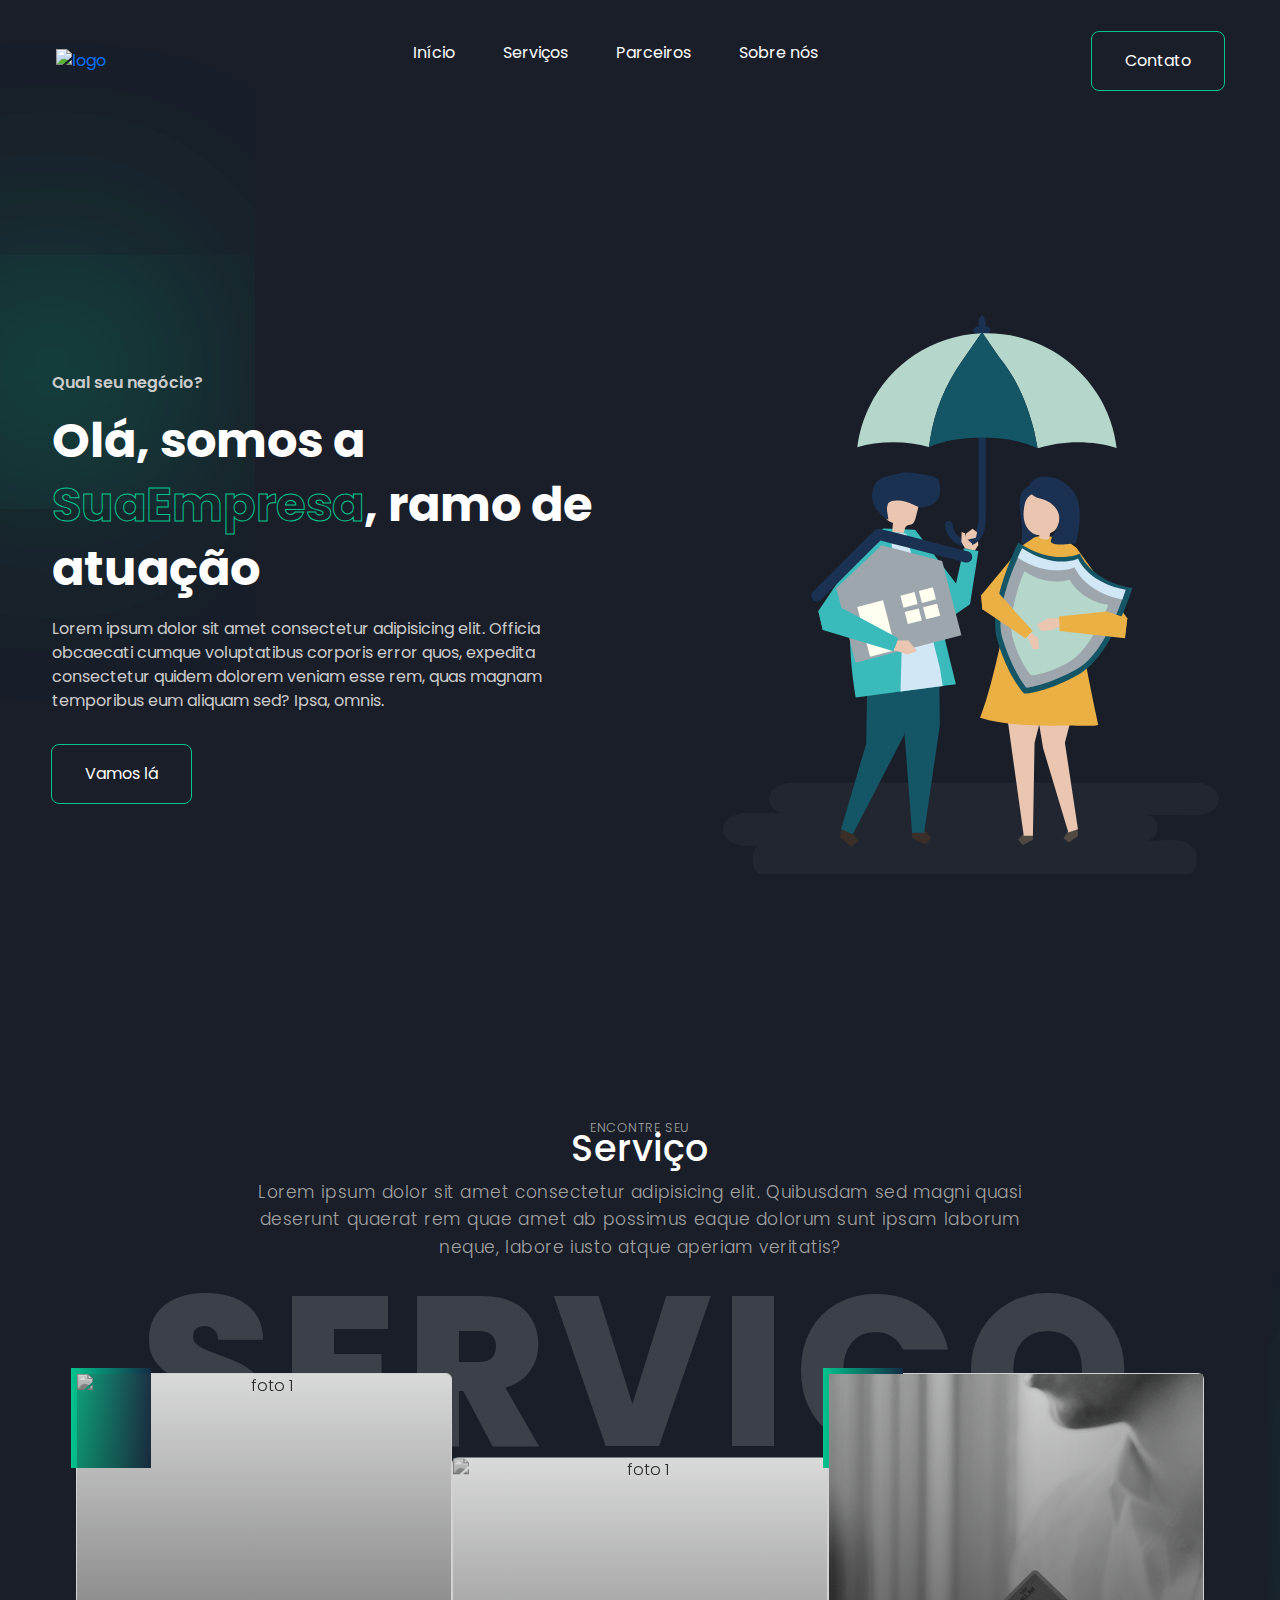
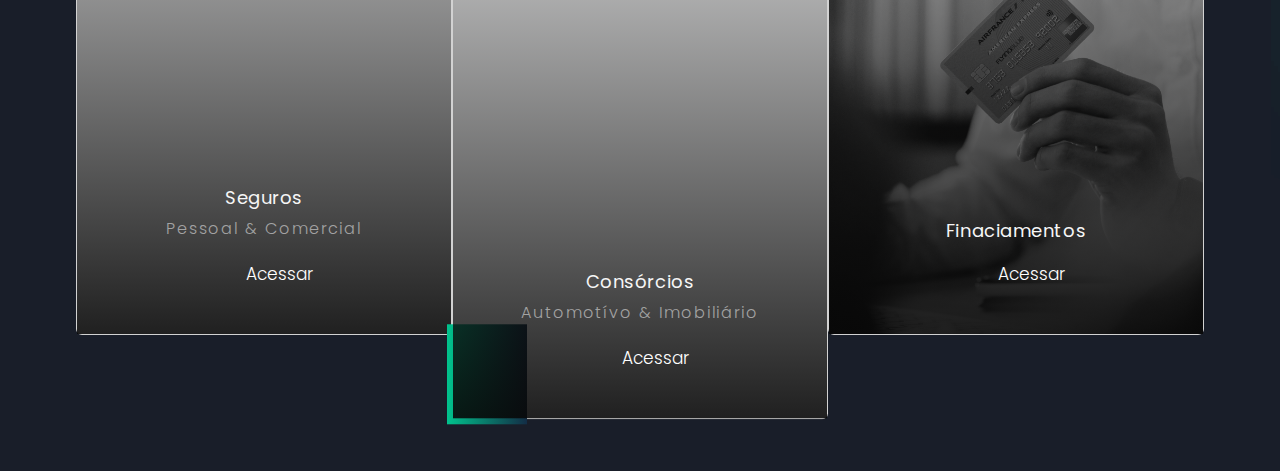
==== index.html @ ccb062fe "Add project" ====
<!DOCTYPE html>
<html lang="pt_BR">

<head>
    <meta charset="UTF-8">
    <meta name="viewport" content="width=device-width, initial-scale=1.0">
    <title>Modelo-D</title>
    <link rel="stylesheet" href="resources/bootstrap/css/bootstrap.min.css">
    <link rel="stylesheet" href="resources/assets/css/style.css">
    <link rel="stylesheet" href="resources/assets/css/service.css">

    <script src="resources/bootstrap/js/bootstrap.bundle.min.js"></script>
    <script>
        function scrollToElement(elementSelector, instance = 0) {
            // Select all elements that match the given selector
            const elements = document.querySelectorAll(elementSelector);
            // Check if there are elements matching the selector and if the requested instance exists
            if (elements.length > instance) {
                // Scroll to the specified instance of the element
                elements[instance].scrollIntoView({ behavior: 'smooth' });
            }
        }

        const link1 = document.getElementById("link1");
        const link2 = document.getElementById("link2");
        const link3 = document.getElementById("link3");

        link1.addEventListener('click', () => {
            scrollToElement('.header');
        });

        link2.addEventListener('click', () => {
            // Scroll to the second element with "header" class
            scrollToElement('.header', 1);
        });

        link3.addEventListener('click', () => {
            scrollToElement('.column');
        });
    </script>
    <script src="https://unpkg.com/boxicons@2.1.3/dist/boxicons.js"></script>
    <link rel="stylesheet" href="https://cdn.jsdelivr.net/npm/boxicons@latest/css/boxicons.min.css">
    <!-- or -->
    <link rel="stylesheet" href="https://unpkg.com/boxicons@latest/css/boxicons.min.css">

    <script src="https://cdnjs.cloudflare.com/ajax/libs/jquery/2.0.2/jquery.min.js"></script>
    <script src="resources/assets/js/animate.js"></script>
</head>

<body>
    <header>
        <nav>
            <div class="nav-logo">
                <a href="#">
                    <img src="resources/assets/img/logo.svg" alt="logo">
                </a>
            </div>

            <ul class="nav-links">
                <li class="link"><a href="#">Início</a></li>
                <li class="link"><a href="#">Serviços</a></li>
                <li class="link"><a href="#">Parceiros</a></li>
                <li class="link"><a href="#">Sobre nós</a></li>
            </ul>
            <button class="btn">Contato</button>
        </nav>
    </header>
    <main>
        <section id="hero" class="container">
            <div class="content">
                <span class="blur"></span><span class="blur"></span>
                <h4>Qual seu negócio?</h4>
                <h1>Olá, somos a <span>SuaEmpresa</span>, ramo de atuação</h1>
                <p>Lorem ipsum dolor sit amet consectetur adipisicing elit. Officia obcaecati cumque voluptatibus
                    corporis error quos, expedita consectetur quidem dolorem veniam esse rem, quas magnam temporibus eum
                    aliquam sed? Ipsa, omnis.</p>
                <button class="btn">Vamos lá</button>
            </div>
            <div class="image"><img src="resources/assets/img/hero.svg" alt="#"></div>
        </section>

        <section id="brands" class="container"></section>
        <section id="about" class="container"></section>



        <section id="services" class="container">
            <span class="blur"></span><span class="blur"></span>
            <span>encontre seu</span>
            <h2>Serviço</h2>
            <p>Lorem ipsum dolor sit amet consectetur adipisicing elit. Quibusdam sed magni quasi deserunt quaerat rem
                quae amet ab possimus eaque dolorum sunt ipsam laborum neque, labore iusto atque aperiam veritatis?</p>
            <span class="bg-watermark">serviço</span>
            <div class="cards">
                <div class="card">
                    <img src="resources/assets/img/krakenimages-Y5bvRlcCx8k-unsplash.jpg" alt="foto 1">
                    <div class="card-content">
                        <h3>Seguros</h3>
                        <p>Pessoal & Comercial</p>
                        <ul>
                            <li><a href="#">Acessar</a></li>
                        </ul>
                    </div>
                </div>
                <div class="card">
                    <img src="resources/assets/img/jonathan-borba-6sDuV840wxs-unsplash.jpg" alt="foto 1">
                    <div class="card-content">
                        <h3>Consórcios</h3>
                        <p>Automotívo & Imobiliário</p>
                        <ul>
                            <li><a href="#">Acessar</a></li>
                        </ul>
                    </div>
                </div>
                <div class="card">
                    <img src="./resources/assets/img/cardmapr-nl-i-t4zL1Nqc0-unsplash.jpg" alt="foto 1">
                    <div class="card-content">
                        <h3>Finaciamentos</h3>
                        <p></p>
                        <ul>
                            <li><a href="#">Acessar</a></li>
                        </ul>
                    </div>
                </div>
            </div>
        </section>
        <section id="contact" class="container"></section>
    </main>
    <footer></footer>
</body>

</html>
---- resources/assets/css/style.css ----
@import url("https://fonts.googleapis.com/css2?family=Poppins:wght@300;400;500;600;700;800&display=swap");

* {
  padding: 0;
  margin: 0;
  outline: none;
  border: none;
  box-sizing: border-box;
}
:root {
  --dark: rgb(25, 30, 41);
  --primary: rgb(19, 45, 70);
  --secondary: rgb(1, 195, 141);
}
a {
  text-decoration: none;
}

body {
  font-family: "Poppins", sans-serif;
  background: var(--dark);
}

nav {
  max-width: 1200px;
  margin: auto;
  padding: 2rem 1rem;
  display: flex;
  align-items: center;
  justify-content: space-between;
  gap: 2rem;
}

.nav-logo {
  max-width: 100px;
}

.nav-links {
  list-style: none;
  display: flex;
  align-items: center;
  gap: 3rem;
}

.link a {
  position: relative;
  padding-bottom: 0.75rem;
  color: #fff;
}

.link a::after {
  content: "";
  position: absolute;
  height: 2px;
  width: 0;
  bottom: 0;
  left: 0;
  background-color: var(--secondary);
  transition: all 0.3s ease;
}

.link a:hover::after {
  width: 70%;
}

.btn {
  padding: 1rem 2rem;
  font-size: 1rem;
  color: #fff;
  background: none;
  outline: 1px solid var(--secondary);
  border-radius: 7px;
  cursor: pointer;
  transition: all 0.3s ease;
}

.btn:hover {
  color: var(--secondary);
  border-radius: 0;
}
.container {
  max-width: 1200px;
  margin: auto;
  pad: 5rem 2rem;
}
.blur {
  position: absolute;
  box-shadow: 0 0 1000px 50px var(--secondary);
  z-index: -100;
}
#hero {
  height: 100vh;
  position: relative;
  padding-top: 2rem;
  display: grid;
  grid-template-columns: repeat(2, 1fr);
  align-items: center;
  gap: 2rem;
}
#hero .content h4 {
  margin-bottom: 1rem;
  color: #ccc;
  font-size: 1rem;
  font-weight: 600;
}
#hero .content h1 {
  color: #fff;
  margin-bottom: 1rem;
  font-size: 3rem;
  font-weight: 700;
  line-height: 4rem;
}
#hero .content h1 span {
  -webkit-text-fill-color: transparent;
  -webkit-text-stroke: 1px var(--secondary);
}
#hero .content p {
  margin-bottom: 2rem;
  color: #ccc;
}
#hero .image {
  position: relative;
  pointer-events: none;
}
section .header {
  margin-bottom: 1rem;
  color: #fff;
  text-align: center;
  font-size: 2.25rem;
  font-weight: 600;
}
#services .blur {
  top: 1500px;
  left: 1500px;
}
.services {
  margin-top: 4rem;
  display: grid;
  grid-template-columns: repeat(3, 1fr);
  gap: 2rem;
}
.services .card {
  background: rgba(12, 15, 20, 0.5);
  padding: 1rem;
  border: 2px solid --primary;
  transition: all 0.3s ease;
}
.services .card:hover {
  border-color: var(--secondary);
}
.services .card span {
  display: inline-block;
  background-color: var(--secondary);
  padding: 2px 9px;
  margin-bottom: 2rem;
  font-size: 1.75rem;
  color: #fff;
  border-radius: 5px;
  width: fit-content;
}
.services .card h4 {
  margin-bottom: 1rem;
  color: #fff;
  font-size: 1.2rem;
  font-weight: 600;
}
.services .card p {
  color: #ccc;
  margin-bottom: 1px;
}
.services .card a {
  color: #fff;
  transition: all 0.3s ease;
}
.services .card a:hover {
  color: var(--secondary);
}

@media (width < 900px) {
  .nav-links {
    display: none;
  }
  header {
    grid-template-columns: repeat(1, 1fr);
  }
  header .image {
    grid-area: 1/1/2/2;
  }
  .features {
    grid-template-columns: repeat(2, 1fr);
  }
  .pricing {
    grid-template-columns: repeat(2, 1fr);
  }
  footer {
    grid-template-columns: 1fr 200px;
  }
}

@media (width < 600px) {
  header .image::before {
    display: none;
  }

  .features {
    grid-template-columns: repeat(1, 1fr);
  }

  .pricing {
    grid-template-columns: repeat(1, 1fr);
  }

  footer {
    grid-template-columns: 1fr 150px;
  }
}
---- resources/assets/css/service.css ----
#services {
  font-family: "Poppins", sans-serif;
  font-weight: 300;
  font-style: normal;
  padding-block: min(20vh, 6rem);
  text-align: center;
  width: calc(min(90rem, 90%));
  margin-inline: auto;
}
#services span,
#services p,
#services h2,
#services h3 {
  letter-spacing: 0.035rem;
}
#services p {
  line-height: 1.6;
  color: #a3a3a3;
  max-width: 50rem;
  margin: 0 auto;
  font-size: clamp(0.9rem, 0.825rem + 0.3vw, 1.2rem);
}

#services .bg-watermark {
  color: #ffffff27;
  font-size: clamp(6rem, 1.3333rem + 14.9333vw, 20rem);
  font-weight: 800;
  position: absolute;
  z-index: -1;
  left: 50%;
  transform: translatex(-50%) translatey(-15%);
  user-select: none;
  letter-spacing: 0.5rem;
}
#services span {
  text-transform: uppercase;
  display: block;
  font-size: 0.8rem;
  color: #a3a3a3;
}
#services h2 {
  font-size: clamp(1.5rem, 1rem + 1.6vw, 5rem);
  margin-top: -0.625rem;
  color: #fff;
}
#services .cards {
  margin-top: 7rem;
  display: grid;
  grid-template-columns: repeat(auto-fit, minmax(min(12rem, 100%), 1fr));
  gap: 2rem;
}
@media screen and (min-width: 51rem) {
  #services .cards {
    gap: 0;
    padding-bottom: 2.5rem;
  }
}
#services .cards .card {
  position: relative;
  cursor: pointer;
}
#services .cards .card h3,
#services .cards .card p {
  text-transform: capitalize;
}
#services .cards .card h3 {
  font-size: clamp(1rem, 0.9167rem + 0.2667vw, 1.25rem);
  font-weight: 400;
  color: #f6f6f6;
}
#services .cards .card p {
  font-size: clamp(0.85rem, 0.75rem + 0.32vw, 1.15rem);
  letter-spacing: 0.12rem;
  font-weight: 300;
  max-width: 100%;
}
#services .cards .card::before {
  position: absolute;
  content: "";
  width: 5rem;
  height: 6.25rem;
  z-index: 0;
  transition: 0.3s ease-in-out;
  background: rgb(1, 195, 141);
  background: -webkit-linear-gradient(
    to left,
    rgb(1, 195, 141),
    rgb(19, 45, 70)
  );
  background: linear-gradient(to right, rgb(1, 195, 141), rgb(19, 45, 70));
  top: -0.375rem;
  left: -0.375rem;
}
#services .cards .card::after {
  position: absolute;
  inset: 0;
  content: "";
  width: 100%;
  height: 100%;
  background: #232526;
  background: -webkit-linear-gradient(
    to bottom,
    rgba(65, 67, 69, 0.2),
    rgba(8, 8, 8, 0.9)
  );
  background: linear-gradient(
    to bottom,
    rgba(65, 67, 69, 0.2),
    rgba(8, 8, 8, 0.9)
  );
}
#services .cards .card img {
  filter: grayscale(100%);
  transition: 0.5s ease;
}
#services .cards .card-content {
  position: absolute;
  bottom: 0;
  z-index: 99;
  left: 0;
  color: #fff;
  width: 100%;
  padding: 1.875rem 1.25rem;
  text-align: center;

}

#services .cards .card-content ul {
  list-style-type: none;
  margin-top: 1.25rem;
  list-style: none;
}

#services .cards .card-content ul a {
  color: #fff;
  font-size: clamp(0.9rem, 0.825rem + 0.3vw, 1.2rem);
}
#services .cards .card-content ul a:hover {
  color: rgb(1, 195, 141);
}
#services .cards .card:hover img {
  filter: grayscale(0%);
}
#services .cards .card:hover::before {
  transform: scale(1.03);
}
#services .cards .card:nth-child(1)::before {
  top: -0.375rem;
  left: -0.375rem;
}
@media screen and (min-width: 31.25rem) {
  #services .cards .card:nth-child(2) {
    transform: translatey(15%);
  }
}
#services .cards .card:nth-child(2)::before {
  bottom: -0.375rem;
  left: -0.375rem;
  top: auto;
}
#services .cards .card:nth-child(3)::before {
  top: -0.375rem;
  left: -0.375rem;
}
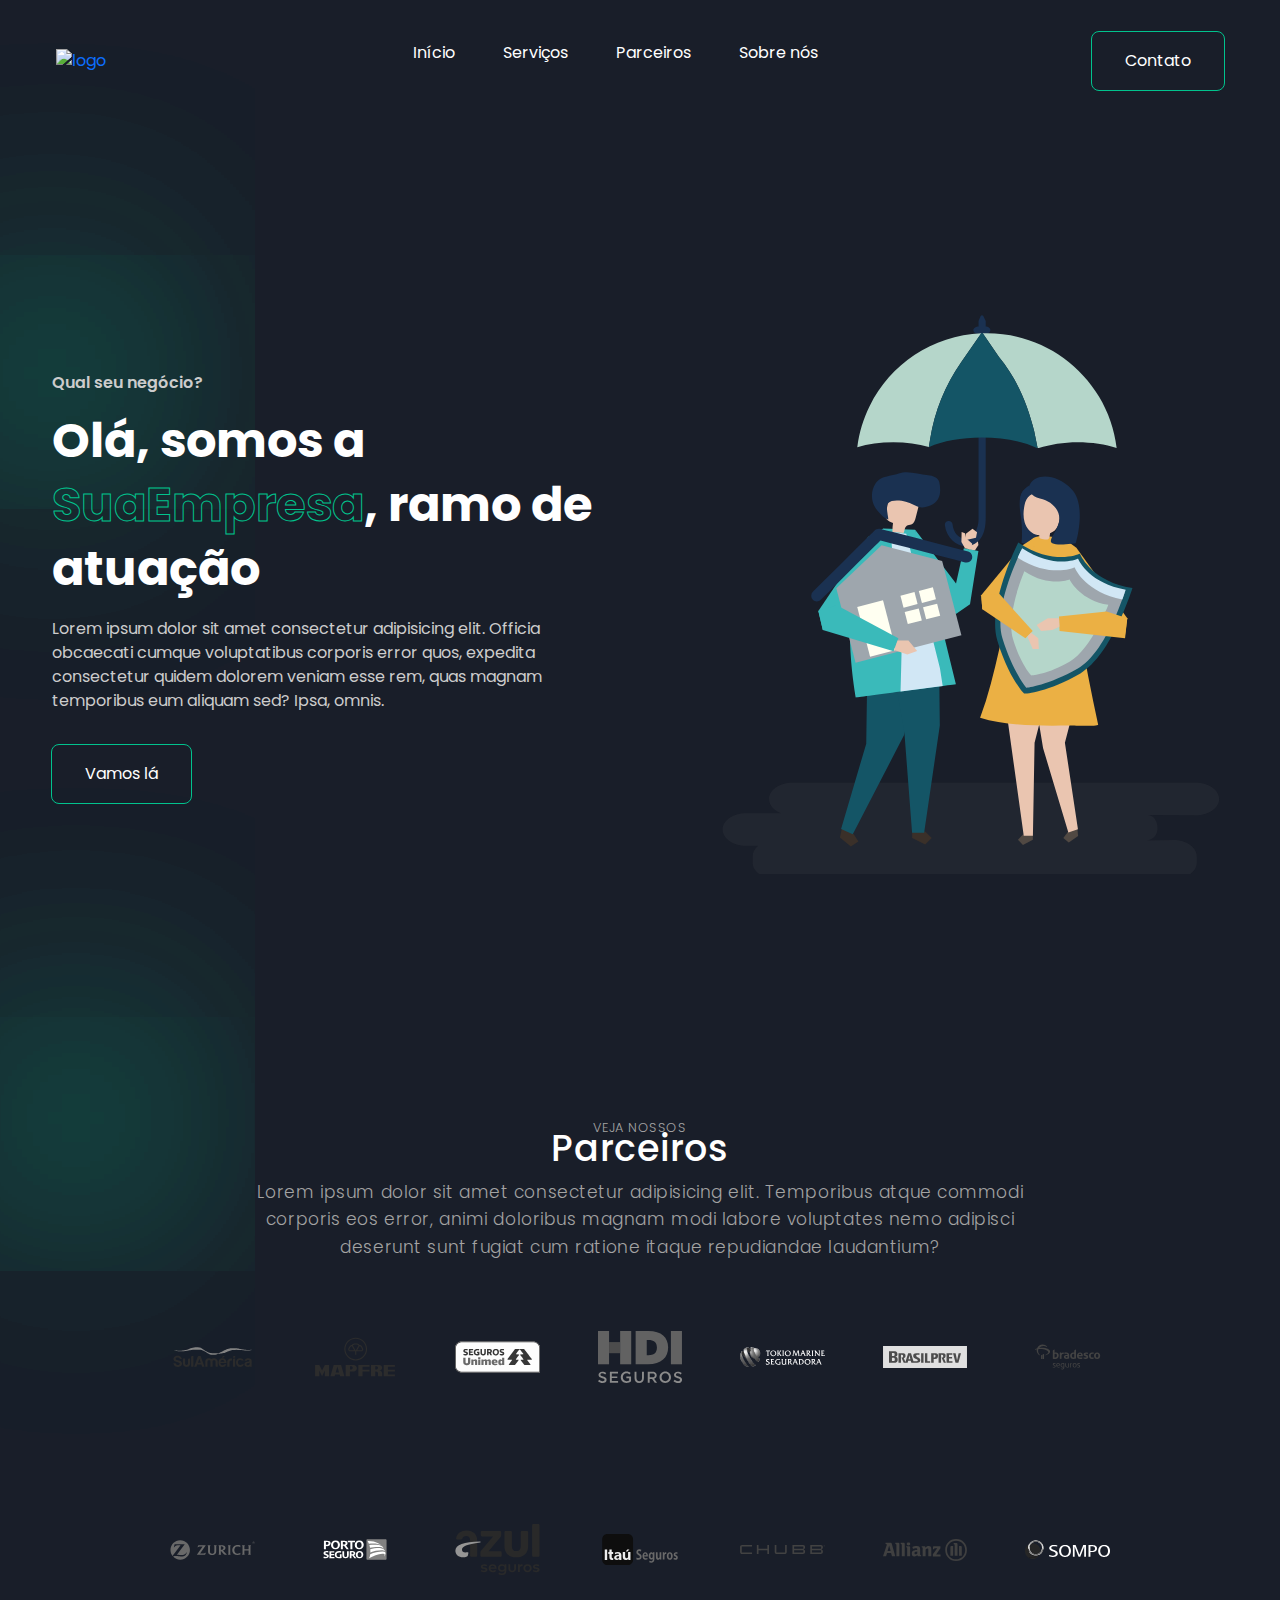
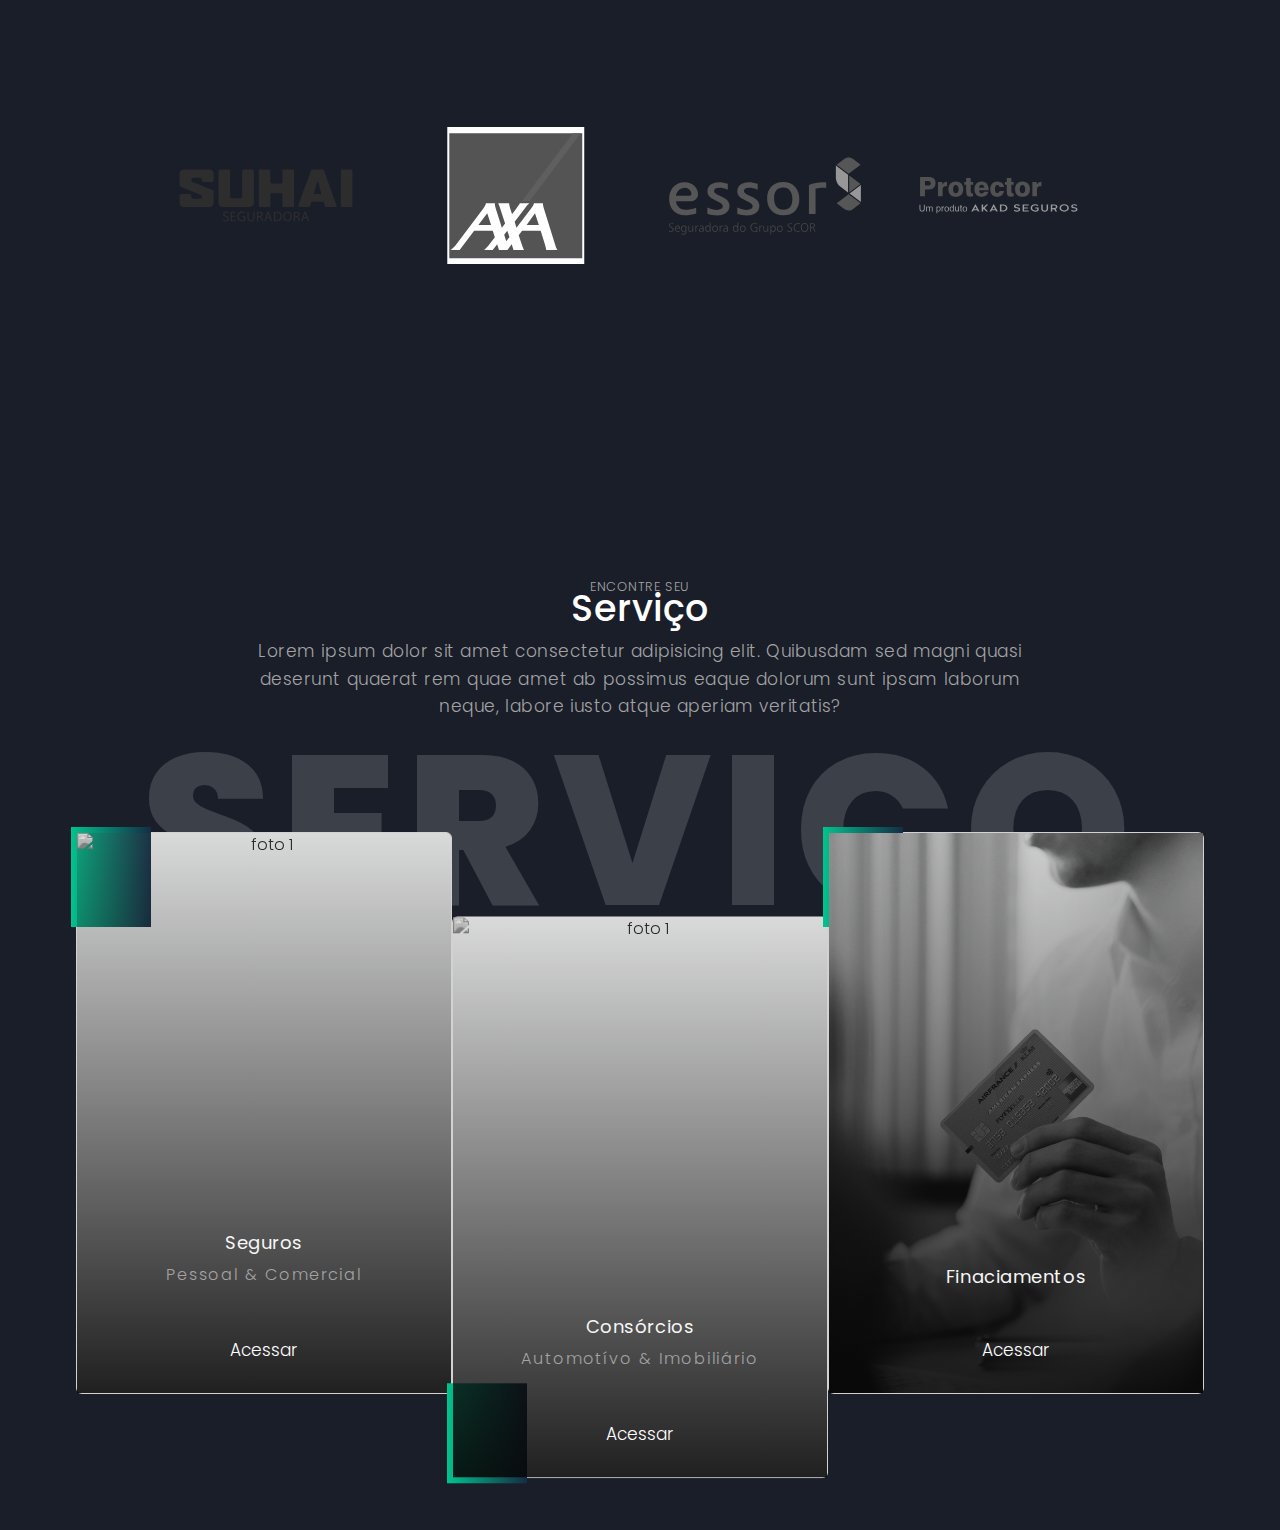
==== commit 6c4f3bee: "Add brands" ====
--- a/index.html
+++ b/index.html
@@ -79,13 +79,81 @@
             <div class="image"><img src="resources/assets/img/hero.svg" alt="#"></div>
         </section>
 
-        <section id="brands" class="container"></section>
+        <section id="brands" class="container">
+            <span class="blur"></span><span class="blur"></span>
+            <span>veja nossos</span>
+            <h2>Parceiros</h2>
+            <p>Lorem ipsum dolor sit amet consectetur adipisicing elit. Temporibus atque commodi corporis eos error,
+                animi doloribus magnam modi labore voluptates nemo adipisci deserunt sunt fugiat cum ratione itaque
+                repudiandae laudantium?</p>
+            <div class="brands">
+                <div class="item">
+                    <img src="resources/assets/img/brands/sulamerica.svg" alt="marca-1">
+                </div>
+                <div class="item">
+                    <img src="resources/assets/img/brands/mapfre.svg" alt="marca-1">
+                </div>
+                <div class="item">
+                    <img src="resources/assets/img/brands/unimed.svg" alt="marca-1">
+                </div>
+                <div class="item">
+                    <img src="resources/assets/img/brands/hdi.svg" alt="marca-1">
+                </div>
+                <div class="item">
+                    <img src="resources/assets/img/brands/tokiomarine.svg" alt="marca-1">
+                </div>
+                <div class="item">
+                    <img src="resources/assets/img/brands/brasilprev.svg" alt="marca-1">
+                </div>
+                <div class="item">
+                    <img src="resources/assets/img/brands/bradesco.svg" alt="marca-1">
+                </div>
+            </div>
+            <div class="brands">
+                <div class="item">
+                    <img src="resources/assets/img/brands/zurich.svg" alt="marca-1">
+                </div>
+                <div class="item">
+                    <img src="resources/assets/img/brands/porto-seguro-logo.svg" alt="marca-1">
+                </div>
+                <div class="item">
+                    <img src="resources/assets/img/brands/azul-seguros.svg" alt="marca-1">
+                </div>
+                <div class="item">
+                    <img src="resources/assets/img/brands/itau.svg" alt="marca-1">
+                </div>
+                <div class="item">
+                    <img src="resources/assets/img/brands/chubb-4.svg" alt="marca-1">
+                </div>
+                <div class="item">
+                    <img src="resources/assets/img/brands/allianz-2.svg" alt="marca-1">
+                </div>
+                <div class="item">
+                    <img src="resources/assets/img/brands/sompo.svg" alt="marca-1">
+                </div>
+            </div>
+            <div class="brands">
+                <div class="item">
+                    <img src="resources/assets/img/brands/suhai.svg" alt="marca-1">
+                </div>
+                <div class="item">
+                    <img src="resources/assets/img/brands/axa-768.svg" alt="marca-1">
+                </div>
+                <div class="item">
+                    <img src="resources/assets/img/brands/essor.svg" alt="marca-1">
+                </div>
+                <div class="item">
+                    <img src="resources/assets/img/brands/protector.svg" alt="marca-1">
+                </div>
+
+            </div>
+        </section>
         <section id="about" class="container"></section>
 
 
 
         <section id="services" class="container">
-            <span class="blur"></span><span class="blur"></span>
+            <!-- <span class="blur"></span><span class="blur"></span> -->
             <span>encontre seu</span>
             <h2>Serviço</h2>
             <p>Lorem ipsum dolor sit amet consectetur adipisicing elit. Quibusdam sed magni quasi deserunt quaerat rem
@@ -97,9 +165,9 @@
                     <div class="card-content">
                         <h3>Seguros</h3>
                         <p>Pessoal & Comercial</p>
-                        <ul>
-                            <li><a href="#">Acessar</a></li>
-                        </ul>
+                        <div class="link">
+                            <a href="#">Acessar</a>
+                        </div>
                     </div>
                 </div>
                 <div class="card">
@@ -107,9 +175,9 @@
                     <div class="card-content">
                         <h3>Consórcios</h3>
                         <p>Automotívo & Imobiliário</p>
-                        <ul>
-                            <li><a href="#">Acessar</a></li>
-                        </ul>
+                        <div class="link">
+                            <a href="#">Acessar</a>
+                        </div>
                     </div>
                 </div>
                 <div class="card">
@@ -117,9 +185,9 @@
                     <div class="card-content">
                         <h3>Finaciamentos</h3>
                         <p></p>
-                        <ul>
-                            <li><a href="#">Acessar</a></li>
-                        </ul>
+                        <div class="link">
+                            <a href="#">Acessar</a>
+                        </div>
                     </div>
                 </div>
             </div>
--- a/resources/assets/css/style.css
+++ b/resources/assets/css/style.css
@@ -129,51 +129,78 @@
   font-size: 2.25rem;
   font-weight: 600;
 }
+#brands {
+  font-family: "Poppins", sans-serif;
+  font-weight: 300;
+  font-style: normal;
+  padding-block: min(20vh, 6rem);
+  text-align: center;
+  width: calc(min(90rem, 90%));
+  margin-inline: auto;
+}
+#brands span,
+#brands p,
+#brands h2,
+#brands h3 {
+  letter-spacing: 0.035rem;
+}
+#brands span {
+  text-transform: uppercase;
+  display: block;
+  font-size: 0.8rem;
+  color: #a3a3a3;
+}
+#brands p {
+  line-height: 1.6;
+  color: #a3a3a3;
+  max-width: 50rem;
+  margin: 0 auto;
+  font-size: clamp(0.9rem, 0.825rem + 0.3vw, 1.2rem);
+}
+#brands h2 {
+  font-size: clamp(1.5rem, 1rem + 1.6vw, 5rem);
+  margin-top: -0.625rem;
+  color: #fff;
+}
+/* #brands .blur {
+  top: 1500px;
+  left: 1000px;
+} */
+
+.brands {
+  padding: 0 80px;
+  margin: 40px 0 80px;
+  display: flex;
+  gap: 30px;
+}
+
+.brands .item {
+  background: none;
+  display: flex;
+  align-items: center;
+  width: 25%;
+  gap: 14px;
+  padding: 14px;
+  border-radius: 18px;
+  cursor: pointer;
+  transition: all 0.3s ease;
+}
+
+.brands .item img {
+  width: 100%;
+  filter: grayscale(100%);
+  transition: all 0.3s ease;
+}
+.brands .item img:hover {
+  filter: grayscale(0);
+}
+.brands .item .info p {
+  font-size: 14px;
+  margin-top: 8px;
+}
 #services .blur {
-  top: 1500px;
-  left: 1500px;
-}
-.services {
-  margin-top: 4rem;
-  display: grid;
-  grid-template-columns: repeat(3, 1fr);
-  gap: 2rem;
-}
-.services .card {
-  background: rgba(12, 15, 20, 0.5);
-  padding: 1rem;
-  border: 2px solid --primary;
-  transition: all 0.3s ease;
-}
-.services .card:hover {
-  border-color: var(--secondary);
-}
-.services .card span {
-  display: inline-block;
-  background-color: var(--secondary);
-  padding: 2px 9px;
-  margin-bottom: 2rem;
-  font-size: 1.75rem;
-  color: #fff;
-  border-radius: 5px;
-  width: fit-content;
-}
-.services .card h4 {
-  margin-bottom: 1rem;
-  color: #fff;
-  font-size: 1.2rem;
-  font-weight: 600;
-}
-.services .card p {
-  color: #ccc;
-  margin-bottom: 1px;
-}
-.services .card a {
-  color: #fff;
-  transition: all 0.3s ease;
-}
-.services .card a:hover {
-  color: var(--secondary);
+  top: 2300px;
+  left: 1600px;
 }
 
 @media (width < 900px) {
@@ -214,9 +241,3 @@
     grid-template-columns: 1fr 150px;
   }
 }
-
-
-
-
-
-
--- a/resources/assets/css/service.css
+++ b/resources/assets/css/service.css
@@ -20,7 +20,6 @@
   margin: 0 auto;
   font-size: clamp(0.9rem, 0.825rem + 0.3vw, 1.2rem);
 }
-
 #services .bg-watermark {
   color: #ffffff27;
   font-size: clamp(6rem, 1.3333rem + 14.9333vw, 20rem);
@@ -28,7 +27,7 @@
   position: absolute;
   z-index: -1;
   left: 50%;
-  transform: translatex(-50%) translatey(-15%);
+  transform: translateX(-50%) translateY(-15%);
   user-select: none;
   letter-spacing: 0.5rem;
 }
@@ -81,12 +80,6 @@
   height: 6.25rem;
   z-index: 0;
   transition: 0.3s ease-in-out;
-  background: rgb(1, 195, 141);
-  background: -webkit-linear-gradient(
-    to left,
-    rgb(1, 195, 141),
-    rgb(19, 45, 70)
-  );
   background: linear-gradient(to right, rgb(1, 195, 141), rgb(19, 45, 70));
   top: -0.375rem;
   left: -0.375rem;
@@ -97,12 +90,6 @@
   content: "";
   width: 100%;
   height: 100%;
-  background: #232526;
-  background: -webkit-linear-gradient(
-    to bottom,
-    rgba(65, 67, 69, 0.2),
-    rgba(8, 8, 8, 0.9)
-  );
   background: linear-gradient(
     to bottom,
     rgba(65, 67, 69, 0.2),
@@ -113,6 +100,27 @@
   filter: grayscale(100%);
   transition: 0.5s ease;
 }
+#services .cards .card:hover img {
+  filter: grayscale(0%);
+}
+#services .cards .card:hover::before {
+  transform: scale(1.03);
+}
+#services .cards .card:nth-child(1)::before,
+#services .cards .card:nth-child(3)::before {
+  top: -0.375rem;
+  left: -0.375rem;
+}
+#services .cards .card:nth-child(2)::before {
+  bottom: -0.375rem;
+  left: -0.375rem;
+  top: auto;
+}
+@media screen and (min-width: 31.25rem) {
+  #services .cards .card:nth-child(2) {
+    transform: translateY(15%);
+  }
+}
 #services .cards .card-content {
   position: absolute;
   bottom: 0;
@@ -122,43 +130,9 @@
   width: 100%;
   padding: 1.875rem 1.25rem;
   text-align: center;
-
 }
-
-#services .cards .card-content ul {
-  list-style-type: none;
-  margin-top: 1.25rem;
-  list-style: none;
-}
-
-#services .cards .card-content ul a {
+#services .cards .card-content .link {
+  margin-top: 50px;
   color: #fff;
   font-size: clamp(0.9rem, 0.825rem + 0.3vw, 1.2rem);
 }
-#services .cards .card-content ul a:hover {
-  color: rgb(1, 195, 141);
-}
-#services .cards .card:hover img {
-  filter: grayscale(0%);
-}
-#services .cards .card:hover::before {
-  transform: scale(1.03);
-}
-#services .cards .card:nth-child(1)::before {
-  top: -0.375rem;
-  left: -0.375rem;
-}
-@media screen and (min-width: 31.25rem) {
-  #services .cards .card:nth-child(2) {
-    transform: translatey(15%);
-  }
-}
-#services .cards .card:nth-child(2)::before {
-  bottom: -0.375rem;
-  left: -0.375rem;
-  top: auto;
-}
-#services .cards .card:nth-child(3)::before {
-  top: -0.375rem;
-  left: -0.375rem;
-}
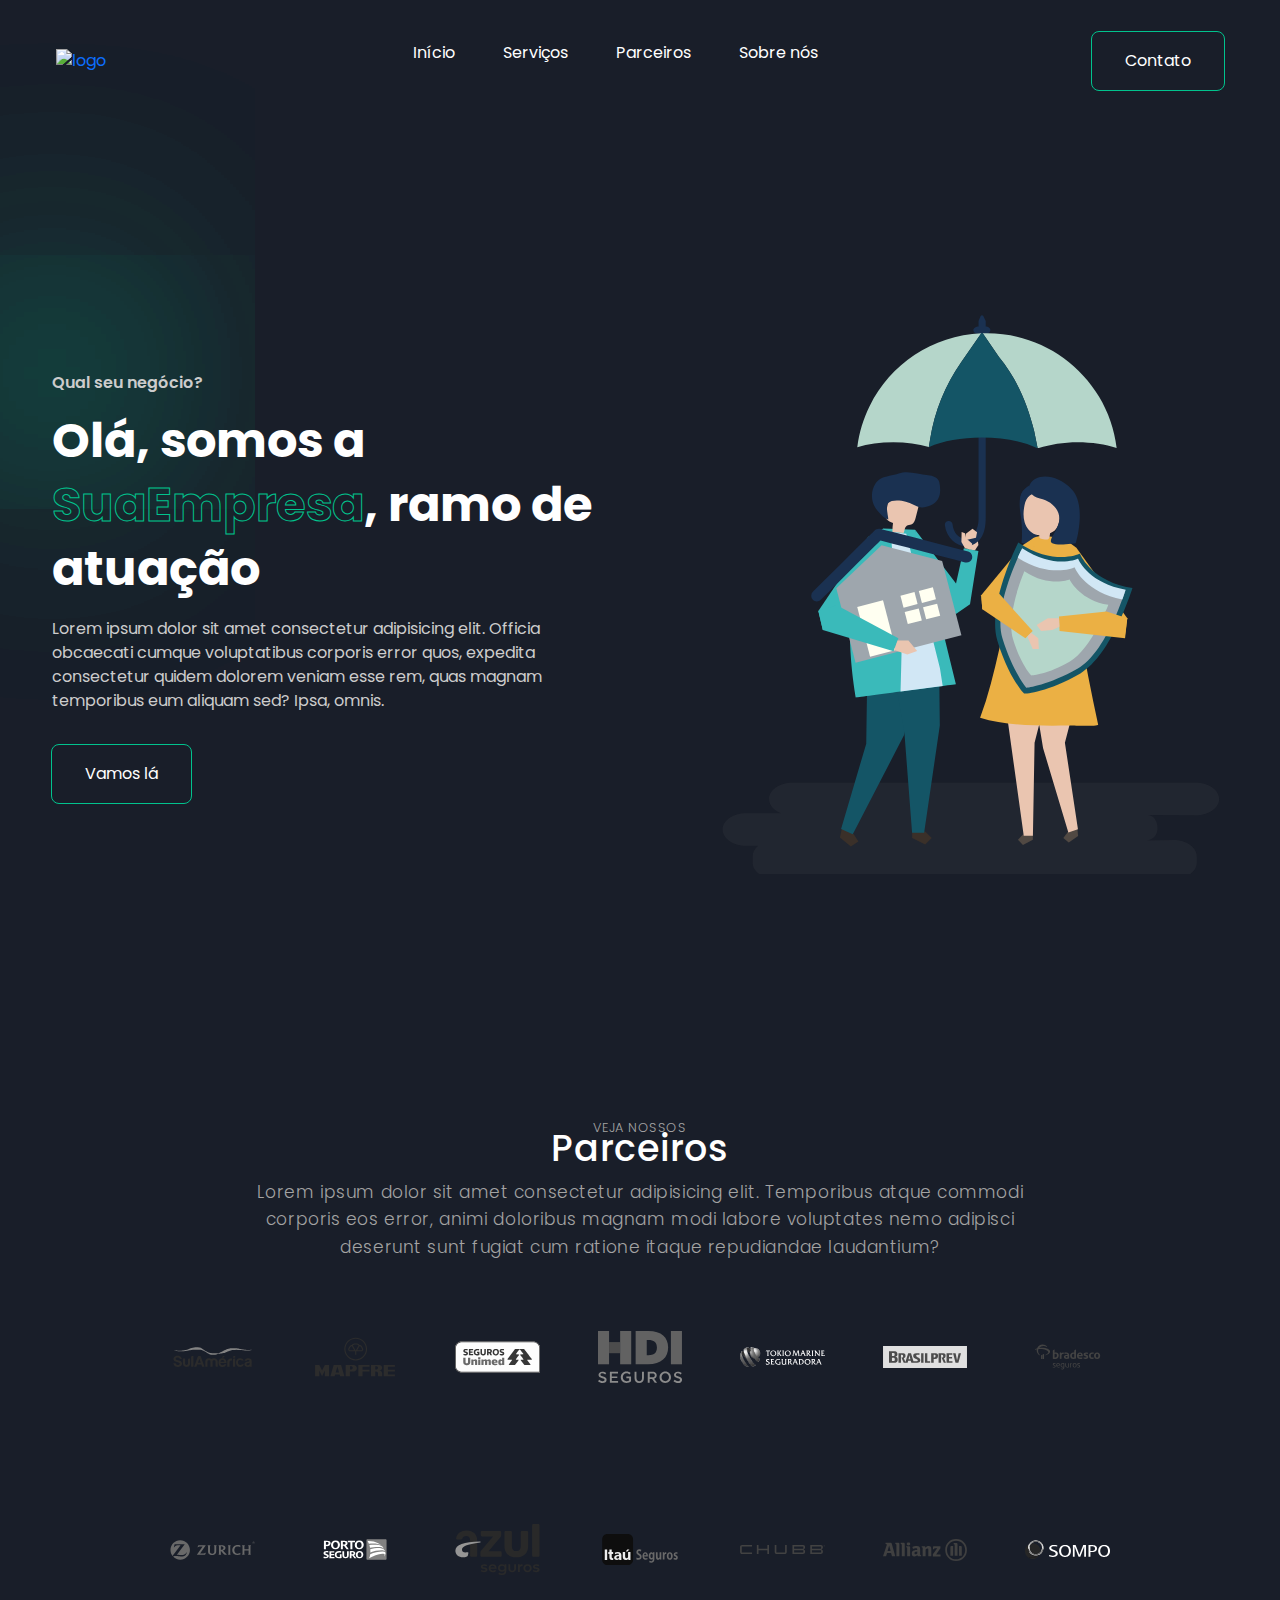
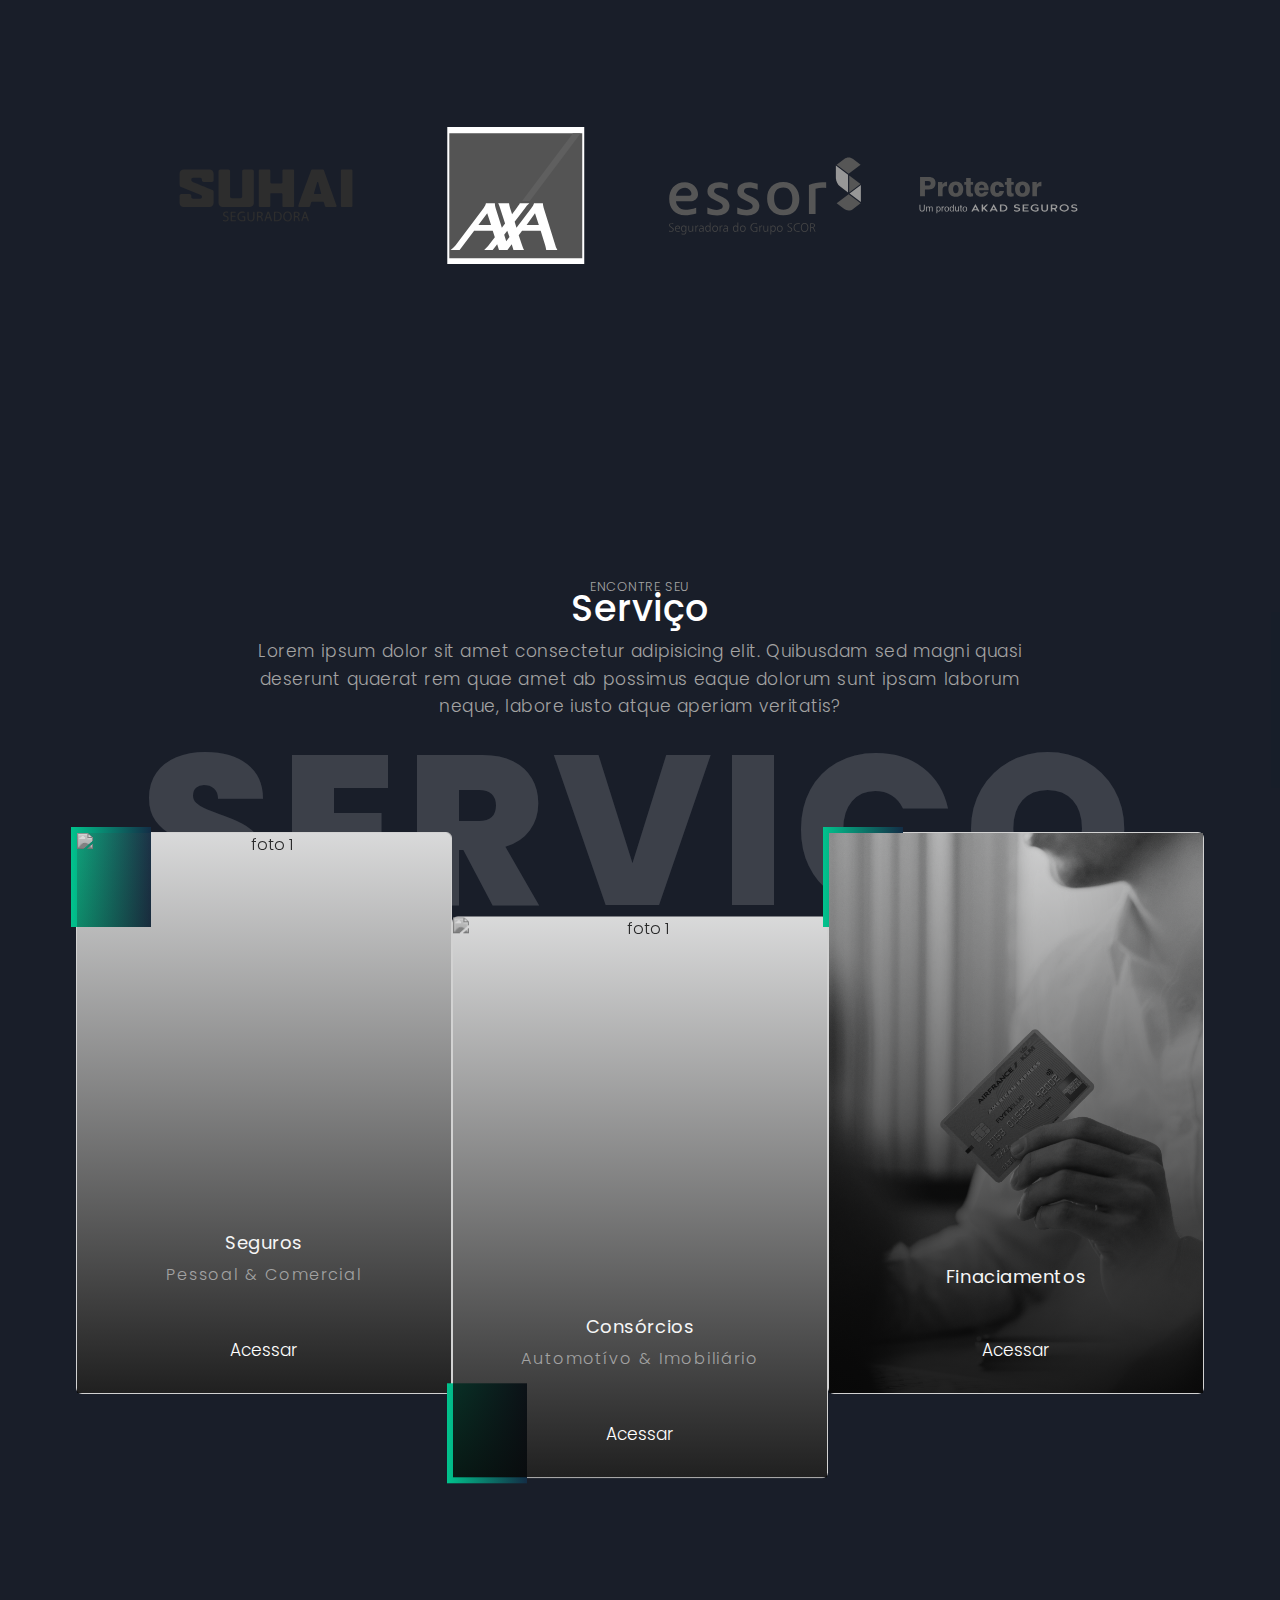
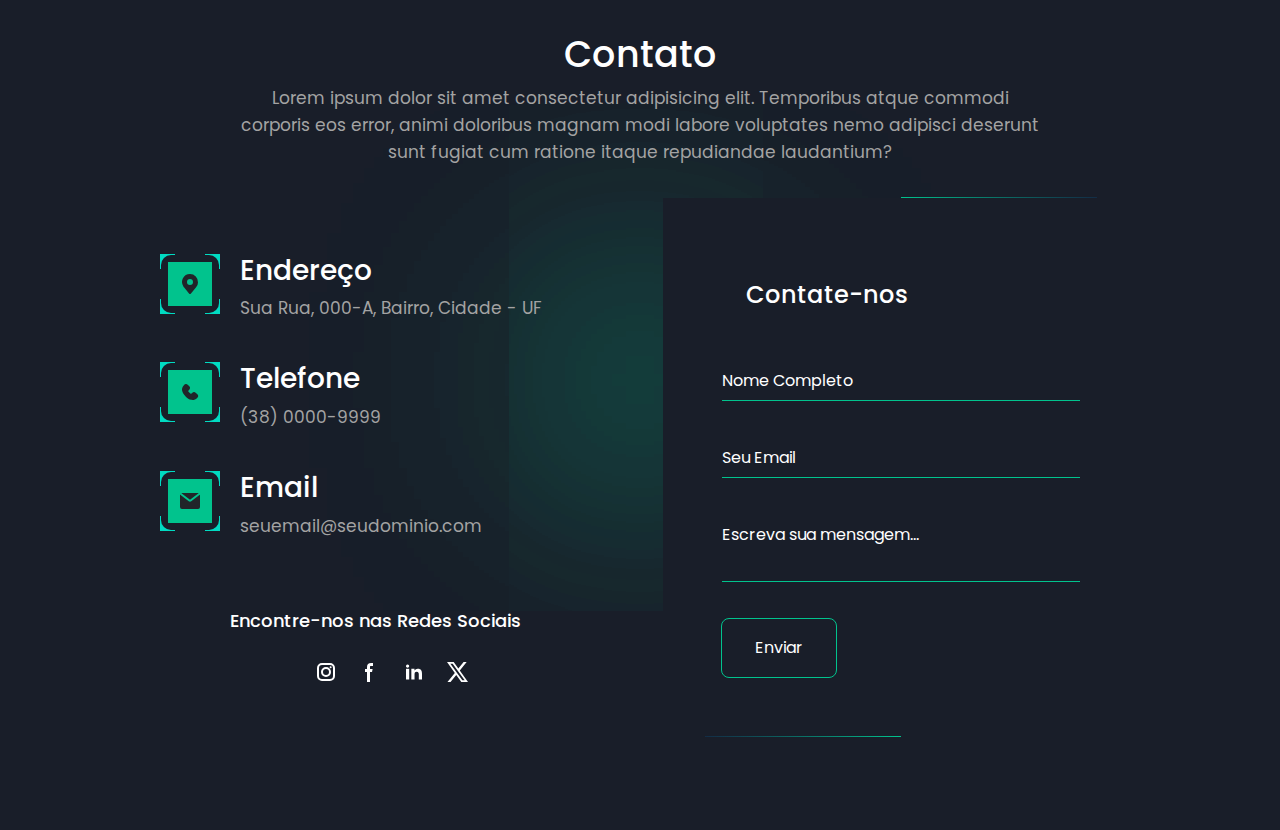
==== commit 419b9830: "Add contact session" ====
--- a/index.html
+++ b/index.html
@@ -80,7 +80,7 @@
         </section>
 
         <section id="brands" class="container">
-            <span class="blur"></span><span class="blur"></span>
+            <!-- <span class="blur"></span><span class="blur"></span> -->
             <span>veja nossos</span>
             <h2>Parceiros</h2>
             <p>Lorem ipsum dolor sit amet consectetur adipisicing elit. Temporibus atque commodi corporis eos error,
@@ -150,10 +150,8 @@
         </section>
         <section id="about" class="container"></section>
 
-
-
         <section id="services" class="container">
-            <!-- <span class="blur"></span><span class="blur"></span> -->
+            <span class="blur"></span><span class="blur"></span>
             <span>encontre seu</span>
             <h2>Serviço</h2>
             <p>Lorem ipsum dolor sit amet consectetur adipisicing elit. Quibusdam sed magni quasi deserunt quaerat rem
@@ -192,9 +190,147 @@
                 </div>
             </div>
         </section>
-        <section id="contact" class="container"></section>
+        <section id="contact" class="container">
+            <span class="blur"></span><span class="blur"></span>
+
+            <div class="content">
+                <h2>Contato</h2>
+                <p>Lorem ipsum dolor sit amet consectetur adipisicing elit. Temporibus atque commodi corporis eos error,
+                    animi doloribus magnam modi labore voluptates nemo adipisci deserunt sunt fugiat cum ratione itaque
+                    repudiandae laudantium?</p>
+
+            </div>
+            <div class="wrapper">
+                <div class="contactInfo">
+                    <div class="box">
+                        <div class="icon"><b></b>
+                            <svg class="w-6 h-6 text-gray-800 dark:text-white" aria-hidden="true"
+                                xmlns="http://www.w3.org/2000/svg" width="24" height="24" fill="currentColor"
+                                viewBox="0 0 24 24">
+                                <path fill-rule="evenodd"
+                                    d="M11.906 1.994a8.002 8.002 0 0 1 8.09 8.421 7.996 7.996 0 0 1-1.297 3.957.996.996 0 0 1-.133.204l-.108.129c-.178.243-.37.477-.573.699l-5.112 6.224a1 1 0 0 1-1.545 0L5.982 15.26l-.002-.002a18.146 18.146 0 0 1-.309-.38l-.133-.163a.999.999 0 0 1-.13-.202 7.995 7.995 0 0 1 6.498-12.518ZM15 9.997a3 3 0 1 1-5.999 0 3 3 0 0 1 5.999 0Z"
+                                    clip-rule="evenodd" />
+                            </svg>
+                        </div>
+                        <div class="text">
+                            <h3>Endereço</h3>
+                            <p>Sua Rua, 000-A, Bairro, Cidade - UF</p>
+                        </div>
+                    </div>
+                    <div class="box">
+                        <div class="icon">
+                            <b></b><svg class="w-6 h-6 text-gray-800 dark:text-white" aria-hidden="true"
+                                xmlns="http://www.w3.org/2000/svg" width="24" height="24" fill="currentColor"
+                                viewBox="0 0 24 24">
+                                <path
+                                    d="M7.978 4a2.553 2.553 0 0 0-1.926.877C4.233 6.7 3.699 8.751 4.153 10.814c.44 1.995 1.778 3.893 3.456 5.572 1.68 1.679 3.577 3.018 5.57 3.459 2.062.456 4.115-.073 5.94-1.885a2.556 2.556 0 0 0 .001-3.861l-1.21-1.21a2.689 2.689 0 0 0-3.802 0l-.617.618a.806.806 0 0 1-1.14 0l-1.854-1.855a.807.807 0 0 1 0-1.14l.618-.62a2.692 2.692 0 0 0 0-3.803l-1.21-1.211A2.555 2.555 0 0 0 7.978 4Z" />
+                            </svg>
+                        </div>
+                        <div class="text">
+                            <h3>Telefone</h3>
+                            <p>(38) 0000-9999</p>
+                        </div>
+                    </div>
+                    <div class="box">
+                        <div class="icon">
+                            <b></b> <svg class="w-6 h-6 text-gray-800 dark:text-white" aria-hidden="true"
+                                xmlns="http://www.w3.org/2000/svg" width="24" height="24" fill="currentColor"
+                                viewBox="0 0 24 24">
+                                <path
+                                    d="M2.038 5.61A2.01 2.01 0 0 0 2 6v12a2 2 0 0 0 2 2h16a2 2 0 0 0 2-2V6c0-.12-.01-.238-.03-.352l-.866.65-7.89 6.032a2 2 0 0 1-2.429 0L2.884 6.288l-.846-.677Z" />
+                                <path
+                                    d="M20.677 4.117A1.996 1.996 0 0 0 20 4H4c-.225 0-.44.037-.642.105l.758.607L12 10.742 19.9 4.7l.777-.583Z" />
+                            </svg>
+                        </div>
+                        <div class="text">
+                            <h3>Email</h3>
+                            <p>seuemail@seudominio.com</p>
+                        </div>
+                    </div>
+                    <h4 class="txt">Encontre-nos nas Redes Sociais</h4>
+                    <ul class="sci">
+                        <li class="link"><a href="#" target="_blank"><svg class="w-6 h-6 text-gray-800 dark:text-white"
+                                    aria-hidden="true" xmlns="http://www.w3.org/2000/svg" width="24" height="24"
+                                    fill="none" viewBox="0 0 24 24">
+                                    <path fill="currentColor" fill-rule="evenodd"
+                                        d="M3 8a5 5 0 0 1 5-5h8a5 5 0 0 1 5 5v8a5 5 0 0 1-5 5H8a5 5 0 0 1-5-5V8Zm5-3a3 3 0 0 0-3 3v8a3 3 0 0 0 3 3h8a3 3 0 0 0 3-3V8a3 3 0 0 0-3-3H8Zm7.597 2.214a1 1 0 0 1 1-1h.01a1 1 0 1 1 0 2h-.01a1 1 0 0 1-1-1ZM12 9a3 3 0 1 0 0 6 3 3 0 0 0 0-6Zm-5 3a5 5 0 1 1 10 0 5 5 0 0 1-10 0Z"
+                                        clip-rule="evenodd" />
+                                </svg>
+                            </a></li>
+                        <li class="link"><a href="#" target="_blank"><svg class="w-6 h-6 text-gray-800 dark:text-white"
+                                    aria-hidden="true" xmlns="http://www.w3.org/2000/svg" width="24" height="24"
+                                    fill="currentColor" viewBox="0 0 24 24">
+                                    <path fill-rule="evenodd"
+                                        d="M13.135 6H15V3h-1.865a4.147 4.147 0 0 0-4.142 4.142V9H7v3h2v9.938h3V12h2.021l.592-3H12V6.591A.6.6 0 0 1 12.592 6h.543Z"
+                                        clip-rule="evenodd" />
+                                </svg>
+                            </a></li>
+                        <li class="link"><a href="#" target="_blank"><svg class="w-6 h-6 text-gray-800 dark:text-white"
+                                    aria-hidden="true" xmlns="http://www.w3.org/2000/svg" width="24" height="24"
+                                    fill="currentColor" viewBox="0 0 24 24">
+                                    <path fill-rule="evenodd"
+                                        d="M12.51 8.796v1.697a3.738 3.738 0 0 1 3.288-1.684c3.455 0 4.202 2.16 4.202 4.97V19.5h-3.2v-5.072c0-1.21-.244-2.766-2.128-2.766-1.827 0-2.139 1.317-2.139 2.676V19.5h-3.19V8.796h3.168ZM7.2 6.106a1.61 1.61 0 0 1-.988 1.483 1.595 1.595 0 0 1-1.743-.348A1.607 1.607 0 0 1 5.6 4.5a1.601 1.601 0 0 1 1.6 1.606Z"
+                                        clip-rule="evenodd" />
+                                    <path d="M7.2 8.809H4V19.5h3.2V8.809Z" />
+                                </svg>
+                            </a></li>
+                        <li class="link"><a href="#" target="_blank"><svg class="w-6 h-6 text-gray-800 dark:text-white"
+                                    aria-hidden="true" xmlns="http://www.w3.org/2000/svg" width="24" height="24"
+                                    fill="currentColor" viewBox="0 0 24 24">
+                                    <path
+                                        d="M13.795 10.533 20.68 2h-3.073l-5.255 6.517L7.69 2H1l7.806 10.91L1.47 22h3.074l5.705-7.07L15.31 22H22l-8.205-11.467Zm-2.38 2.95L9.97 11.464 4.36 3.627h2.31l4.528 6.317 1.443 2.02 6.018 8.409h-2.31l-4.934-6.89Z" />
+                                </svg>
+                            </a></li>
+
+                    </ul>
+                </div>
+                <div class="contactForm">
+                    <form action="#">
+                        <h4>Contate-nos</h4>
+                        <div class="inputBox">
+                            <input type="text" name="inputName" id="inputName" required="required" />
+                            <span>Nome Completo</span>
+                        </div>
+                        <div class="inputBox">
+                            <input type="email" name="inputEmail" id="inputEmail" required="required" />
+                            <span>Seu Email</span>
+                        </div>
+                        <div class="inputBox">
+                            <textarea name="inputText" id="inputText" required="required"></textarea>
+                            <span>Escreva sua mensagem...</span>
+                        </div>
+                        <div class="inputBox">
+                            <input type="submit" name="btnSubmit" id="btnSubmit" value="Enviar" class="btn" />
+                        </div>
+                    </form>
+                </div>
+            </div>
+        </section>
     </main>
     <footer></footer>
 </body>
 
-</html>+</html>
+
+<!-- Map
+<svg class="w-6 h-6 text-gray-800 dark:text-white" aria-hidden="true" xmlns="http://www.w3.org/2000/svg" width="24" height="24" fill="currentColor" viewBox="0 0 24 24">
+  <path fill-rule="evenodd" d="M11.906 1.994a8.002 8.002 0 0 1 8.09 8.421 7.996 7.996 0 0 1-1.297 3.957.996.996 0 0 1-.133.204l-.108.129c-.178.243-.37.477-.573.699l-5.112 6.224a1 1 0 0 1-1.545 0L5.982 15.26l-.002-.002a18.146 18.146 0 0 1-.309-.38l-.133-.163a.999.999 0 0 1-.13-.202 7.995 7.995 0 0 1 6.498-12.518ZM15 9.997a3 3 0 1 1-5.999 0 3 3 0 0 1 5.999 0Z" clip-rule="evenodd"/>
+</svg> 
+-->
+<!-- Phone
+<svg class="w-6 h-6 text-gray-800 dark:text-white" aria-hidden="true" xmlns="http://www.w3.org/2000/svg" width="24" height="24" fill="currentColor" viewBox="0 0 24 24">
+  <path d="M7.978 4a2.553 2.553 0 0 0-1.926.877C4.233 6.7 3.699 8.751 4.153 10.814c.44 1.995 1.778 3.893 3.456 5.572 1.68 1.679 3.577 3.018 5.57 3.459 2.062.456 4.115-.073 5.94-1.885a2.556 2.556 0 0 0 .001-3.861l-1.21-1.21a2.689 2.689 0 0 0-3.802 0l-.617.618a.806.806 0 0 1-1.14 0l-1.854-1.855a.807.807 0 0 1 0-1.14l.618-.62a2.692 2.692 0 0 0 0-3.803l-1.21-1.211A2.555 2.555 0 0 0 7.978 4Z"/>
+</svg>
+ -->
+<!-- Envelope
+<svg class="w-6 h-6 text-gray-800 dark:text-white" aria-hidden="true" xmlns="http://www.w3.org/2000/svg" width="24" height="24" fill="currentColor" viewBox="0 0 24 24">
+  <path d="M2.038 5.61A2.01 2.01 0 0 0 2 6v12a2 2 0 0 0 2 2h16a2 2 0 0 0 2-2V6c0-.12-.01-.238-.03-.352l-.866.65-7.89 6.032a2 2 0 0 1-2.429 0L2.884 6.288l-.846-.677Z"/>
+  <path d="M20.677 4.117A1.996 1.996 0 0 0 20 4H4c-.225 0-.44.037-.642.105l.758.607L12 10.742 19.9 4.7l.777-.583Z"/>
+</svg>
+-->
+
+<!-- Mobile
+<svg class="w-6 h-6 text-gray-800 dark:text-white" aria-hidden="true" xmlns="http://www.w3.org/2000/svg" width="24" height="24" fill="currentColor" viewBox="0 0 24 24">
+  <path fill-rule="evenodd" d="M5 4a2 2 0 0 1 2-2h10a2 2 0 0 1 2 2v16a2 2 0 0 1-2 2H7a2 2 0 0 1-2-2V4Zm12 12V5H7v11h10Zm-5 1a1 1 0 1 0 0 2h.01a1 1 0 1 0 0-2H12Z" clip-rule="evenodd"/>
+</svg>
+-->--- a/resources/assets/css/style.css
+++ b/resources/assets/css/style.css
@@ -8,10 +8,26 @@
   box-sizing: border-box;
 }
 :root {
-  --dark: rgb(25, 30, 41);
-  --primary: rgb(19, 45, 70);
-  --secondary: rgb(1, 195, 141);
-}
+  --dark: #191e29;
+  --primary: #132d46;
+  --secondary: #01c38d;
+}
+::-webkit-scrollbar {
+  width: 5px;
+}
+
+::-webkit-scrollbar-track {
+  background: var(--dark);
+}
+
+::-webkit-scrollbar-thumb {
+  background: var(--primary);
+}
+
+::-webkit-scrollbar-thumb:hover {
+  background: var(--secondary);
+}
+
 a {
   text-decoration: none;
 }
@@ -162,11 +178,20 @@
   margin-top: -0.625rem;
   color: #fff;
 }
-/* #brands .blur {
-  top: 1500px;
-  left: 1000px;
-} */
-
+#contact p {
+  line-height: 1.6;
+  color: #a3a3a3;
+  max-width: 50rem;
+  margin: 0 auto;
+  font-size: clamp(0.9rem, 0.825rem + 0.3vw, 1.2rem);
+}
+#contact h2 {
+  font-size: clamp(1.5rem, 1rem + 1.6vw, 5rem);
+  margin-top: 0.625rem;
+  color: #fff;
+  letter-spacing: 0.035rem;
+  text-align: center;
+}
 .brands {
   padding: 0 80px;
   margin: 40px 0 80px;
@@ -202,16 +227,218 @@
   top: 2300px;
   left: 1600px;
 }
-
+#contact {
+  min-height: 100vh;
+  position: relative;
+  padding: 50px 100px;
+  display: flex;
+  justify-content: center;
+  align-items: center;
+  flex-direction: column;
+}
+#contact .content {
+  max-width: 800px;
+  text-align: center;
+}
+.wrapper {
+  width: 100%;
+  display: flex;
+  flex-direction: row;
+  justify-content: center;
+  align-items: center;
+  gap: 50px;
+  margin-top: 30px;
+}
+.wrapper .contactInfo {
+  width: 50%;
+  display: flex;
+  flex-direction: column;
+}
+.wrapper .contactInfo .box {
+  position: relative;
+  padding: 20px;
+  display: flex;
+  cursor: pointer;
+}
+.wrapper .contactInfo .box h3 {
+  color: white;
+}
+.wrapper .contactInfo .box .icon {
+  position: relative;
+  min-width: 60px;
+  height: 60px;
+  background: repeating-conic-gradient(
+    from 27deg,
+    #01dbc2 0%,
+    #01dbc2 10%,
+    transparent 10%,
+    transparent 50%
+  );
+  display: flex;
+  justify-content: center;
+  align-items: center;
+}
+.wrapper .contactInfo .box .icon::before {
+  content: "";
+  position: absolute;
+  inset: 0;
+  background: repeating-conic-gradient(
+    from 117.5deg,
+    #01dbc2 0%,
+    #01dbc2 10%,
+    transparent 10%,
+    transparent 50%
+  );
+}
+.wrapper .contactInfo .box .icon::after {
+  content: "";
+  position: absolute;
+  inset: 1px;
+  background: var(--dark);
+  border-radius: 10px;
+}
+.wrapper .contactInfo .box .icon b {
+  position: absolute;
+  inset: 8px;
+  background: var(--secondary);
+  z-index: 2;
+}
+.wrapper .contactInfo .box .icon svg {
+  position: absolute;
+  z-index: 10;
+}
+.wrapper .contactInfo .box .text {
+  position: relative;
+  display: flex;
+  flex-direction: column;
+  margin-left: 20px;
+}
+.wrapper .contactInfo .txt {
+  font-size: 18px;
+  color: #fff;
+  margin-top: 50px;
+  font-weight: 500;
+  text-align: center;
+}
+.wrapper .contactInfo .sci {
+  display: flex;
+  margin-top: 20px;
+  justify-content: center;
+  gap: 20px;
+}
+.wrapper .contactInfo .sci li {
+  list-style: none;
+}
+.wrapper .contactInfo .sci li a {
+  color: #fff;
+  transition: all 0.3s ease;
+}
+.wrapper .contactInfo .sci li a:hover {
+  color: var(--secondary);
+}
+
+.wrapper .contactForm {
+  position: relative;
+  width: 50%;
+  background: repeating-conic-gradient(
+    from var(--a),
+    var(--secondary) 0%,
+    var(--primary) 10%,
+    transparent 10%,
+    transparent 50%
+  );
+  animation: animate 6s linear infinite;
+  padding: 60px;
+}
+.wrapper .contactForm::before {
+  content: "";
+  position: absolute;
+  inset: 0;
+  background: repeating-conic-gradient(
+    from var(--a),
+    var(--primary) 0%,
+    var(--secondary) 10%,
+    transparent 10%,
+    transparent 50%
+  );
+  animation: animate 6s linear infinite;
+  animation-delay: -1.5s;
+  z-index: -1;
+}
+.wrapper .contactForm::after {
+  content: "";
+  position: absolute;
+  inset: 1px;
+  background: var(--dark);
+}
+.wrapper .contactForm form {
+  position: relative;
+  z-index: 10;
+}
+.wrapper .contactForm form h4 {
+  color: #fff;
+  font-weight: 500;
+  padding: 1.5rem;
+}
+.wrapper .contactForm form .inputBox {
+  position: relative;
+  width: 100%;
+  margin-top: 20px;
+}
+
+.inputBox input[type="text"],
+.inputBox input[type="email"],
+textarea {
+  width: 100% !important;
+  padding: 5px 0;
+  font-size: 1.1em;
+  margin: 10px 0;
+  border: none;
+  background: none;
+  border-bottom: 1px solid var(--secondary);
+  resize: none;
+}
+
+.wrapper .contactForm form .inputBox span {
+  color: #fff;
+  position: absolute;
+  left: 0;
+  pointer-events: none;
+  padding: 5px 0;
+  margin: 10px 0;
+  transition: all 0.3s ease;
+}
+
+.inputBox input[type="text"]:focus ~ span,
+.inputBox input[type="email"]:focus ~ span,
+textarea:focus ~ span,
+.inputBox input[type="text"]:valid ~ span,
+.inputBox input[type="email"]:valid ~ span,
+textarea:valid ~ span {
+  color: var(--secondary);
+
+  font-size: 0.9em;
+  transform: translateY(-30px);
+}
+@property --a {
+  syntax: "<angle>";
+  inherits: false;
+  initial-value: 0deg;
+}
+@keyframes animate {
+  0% {
+    --a: 0deg;
+  }
+  100% {
+    --a: 360deg;
+  }
+}
 @media (width < 900px) {
   .nav-links {
     display: none;
   }
-  header {
+  #hero {
     grid-template-columns: repeat(1, 1fr);
-  }
-  header .image {
-    grid-area: 1/1/2/2;
   }
   .features {
     grid-template-columns: repeat(2, 1fr);
@@ -225,7 +452,7 @@
 }
 
 @media (width < 600px) {
-  header .image::before {
+  #hero .image::before {
     display: none;
   }
 
@@ -241,3 +468,22 @@
     grid-template-columns: 1fr 150px;
   }
 }
+
+@media (max-width: 991px) {
+  #contact {
+    padding: 0;
+  }
+  .wrapper {
+    flex-direction: column;
+  }
+  .wrapper .contactInfo,
+  .wrapper .contactForm {
+    width: 100%;
+  }
+  .wrapper .contactForm {
+    padding: 40px;
+  }
+  .wrapper .contactForm form {
+    padding: 10px;
+  }
+}
--- a/resources/assets/css/service.css
+++ b/resources/assets/css/service.css
@@ -6,6 +6,7 @@
   text-align: center;
   width: calc(min(90rem, 90%));
   margin-inline: auto;
+  min-height: 100%;
 }
 #services span,
 #services p,
